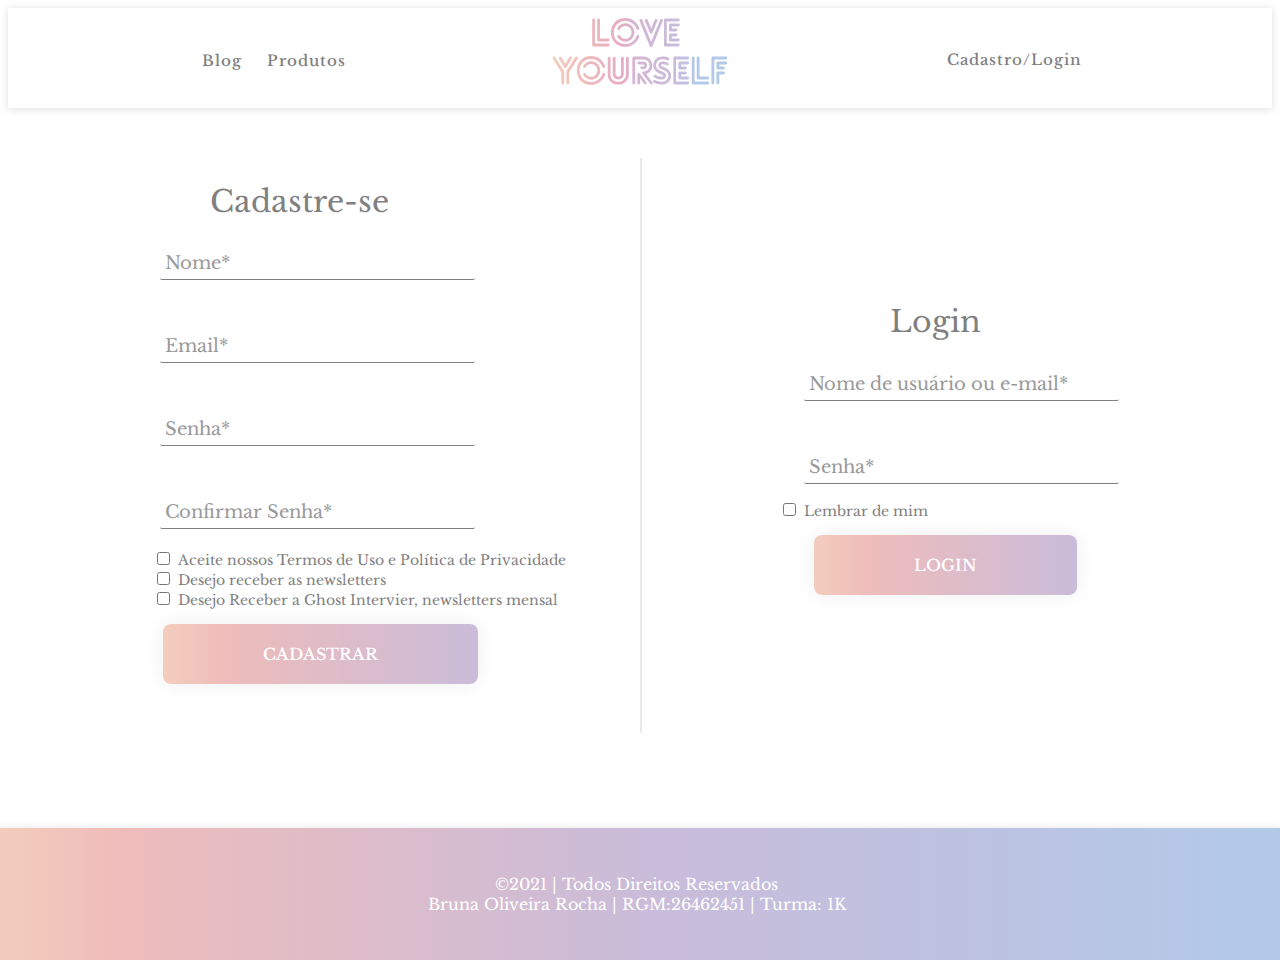
==== cadastro.html @ 94429276 "Add files via upload" ====
<!DOCTYPE html>
<html lang="en">
<head>
    <meta charset="UTF-8">
    <meta http-equiv="X-UA-Compatible" content="IE=edge">
    <meta name="viewport" content="width=device-width, initial-scale=1.0">
    <link href="style2.css" rel="stylesheet" type="text/css">
    <link rel="preconnect" href="https://fonts.gstatic.com">
    <link href="https://fonts.googleapis.com/css2?family=Libre+Baskerville&display=swap" rel="stylesheet">
    <title>Cadastro | Love Yourself</title>
</head>
<body>
     <!--Navbarr-->
    <div class="navbar"> 
    <section class="logo">
    <img src="love.svg" alt="image">
    <div class="form">
    <a href="cadastro.html">Cadastro/Login</a>
    </div>
    <div class="blog">
    <a href="index.html">Blog</a>
    <a href="produtos.html">Produtos</a>
    </div>
    </section>
    </div>

    <!--Formulário-->
    <div class="titulocadastro">
    <p>Cadastre-se</p>
    </div>
    <div class="formulariocadastro">
    <form>
    <div class="formtitulo">      
    <input class="input" type="text" required>
    <span class="highlight"></span>
    <span class="bar"></span>
    <label class="label">Nome*</label>
    </div>   
    <div class="formtitulo">      
    <input class="input" type="text" required>
    <span class="highlight"></span>
    <span class="bar"></span>
    <label class="label">Email*</label>
    </div>
    <div class="formtitulo">      
    <input class="input" type="password" required>
    <span class="highlight"></span>
    <span class="bar"></span>
    <label class="label">Senha*</label>
    </div>
    <div class="formtitulo">      
    <input class="input" type="password" required>
    <span class="highlight"></span>
    <span class="bar"></span>
    <label class="label">Confirmar Senha*</label>
    </div>
    </div>
    </form>
    
    <!--Minicheckbox-->
    <div class="minicheckbox">
    <input type="checkbox" id="termosusuario" name="termosdeuso" value="termos">
    <label for="termosusuario">Aceite nossos Termos de Uso e Política de Privacidade</label>
    <br>
    <input type="checkbox" id="newsletters" name="Desejo" value="news">
    <label for="vehicle2">Desejo receber as newsletters</label>
    <br>
    <input type="checkbox" id="a" name="a" value="Boat">
    <label for="a">Desejo Receber a Ghost Intervier, newsletters mensal</label>
    <br>
    </div>

    <!--Botão Cadastro-->
    <div>
    <a href class="btn btn-2">Cadastrar</a>
    </div>  

    <!--Divisoria-->
    <div class="linha-vertical"></div>

    <!--Formulário Login-->
    <div class="titulologin">
    <p>Login</p>
    </div>
    <div class="formulariologin">
    <form>
    <div class="formtitulo">      
    <input class="input" type="text" required>
    <span class="highlight"></span>
    <span class="bar"></span>
    <label class="label">Nome de usuário ou e-mail*</label>
    </div>
    <div class="formtitulo">      
    <input class="input" type="password" required>
    <span class="highlight"></span>
    <span class="bar"></span>
    <label class="label">Senha*</label>
    </div>
    </div>

    <!--Minicheckbox2-->
    <div class="minicheckbox2">
        <input type="checkbox" id="Lembrar" name="lembrarusuario"
        value="remember">
        <label for="termolembrar">Lembrar de mim</label>
        <br>

    <!--Botão Login-->
    <div class="botaologin">
    <a href class="btn btn-2">Login</a>
    </div>  
    </div>
    
    <!--Footer-->
    <footer class="footer">
    <p>©2021 | Todos Direitos Reservados<br>
    Bruna Oliveira Rocha | RGM:26462451 | Turma: 1K 
    </p>

   

</body>
</html>
---- style2.css ----
body {
  background-color: #ffffff;
  font-family: 'Libre Baskerville', serif;
  font-style: normal;
}

/*Navbar*/
.navbar {
  background-color: #FFFFFF;
  height: 100px;
  margin-top: 0px;
  letter-spacing: 1px;
  box-shadow: 0px 1px 8px rgba(36, 36, 36, 0.15);
}
.logo {
  padding-top: 10px;
  padding-left: 43%;
}
.form {
  font-size: 15px;  
  font-weight: 500;
  float: right;
  padding-right: 170px;
  padding-top: 32px;
}
a {
  text-decoration: none;
  color: #808080;
  padding-right: 20px;
  font-weight: 500;
}
a:link a:visited {
  color: #f2f2f2;
}
a:hover {
  color: #b2c9e9;
}
.blog {
  font-size: 15px;
  font-weight: 500;
  margin-left: -350px;
  margin-top: -38px;

}
.blog a:hover {
  color: #E7ACC2;
}

/*Formulário Cadastro*/
.titulocadastro {
  color: #808080;
  font-weight: 400;
  font-style: normal;
  padding-top: 0px;
  margin-top: 75px;
  font-size: 30px;
  padding-left: 16%;
  margin-bottom: -8px;
}

.formulariocadastro {
  color: #808080;
  text-align: left;
  padding-left: 12%;

}
.formtitulo { 
  margin-bottom:45px; 
  position: relative;
}
.input {
  font-size: 15px;
  padding:10px 10px 10px 5px;
  display:block;
  width:300px;
  border:none;
  border-bottom:1px solid #808080;
  border-radius: 2px;
  background-color: #ffffff;
}
input:focus { 
  outline:none; 
}
.label {
  color:#999; 
  font-size:18px;
  font-weight:normal;
  position:absolute;
  pointer-events:none;
  left:5px;
  top:10px;
  transition:0.2s ease all; 
  -moz-transition:0.2s ease all; 
  -webkit-transition:0.2s ease all;
}
input:focus ~ label, input:valid ~ label {
  top:-20px;
  font-size:14px;
  color: #808080;
}
.bar 	{
  position:relative; 
  display:block; 
  width:300px; 
}
/*Minicheckbox*/
.minicheckbox {
  padding-left: 145px;
  margin-bottom: 35px;
  margin-top: -25px;
}
/*Botão Cadastro/Login*/
.btn {
  flex: 1 1 auto;
  margin: 10px;
  padding: 20px;
  padding-left: 100px;
  padding-right: 100px;
  text-align: center;
  text-transform: uppercase;
  transition: 0.5s;
  background-size: 200% auto;
  color: white;
  box-shadow: 0 0 20px #eee;
  border-radius: 8px;
  margin-left: 155px;
  margin-top: 5px;
 }
.btn:hover {
  background-position: right center;
  color:white;
}
.btn-2 {
  background-image: linear-gradient(to right, #f3ccbd 1%, #eebcbb 10%, #c9bcda 51%, #b2c9e9 100%);
}

/*Formulário Login*/
.titulologin {
  color: #808080;
  font-weight: 400;
  font-style: normal;
  padding-top: 15px;
  margin-top: -475px;
  font-size: 30px;
  text-align: right;
  margin-right: 23%;
  margin-bottom: -7px;
}
.formulariologin {
  margin-left: 63%;
  margin-top: 0px;
}
.botaologin {
  margin-left: -120px;
  margin-top: 35px;
  margin-right: 35%;
}
.linha-vertical {
  height: 575px;
  border-left: 2px solid;
  color:rgba(36, 36, 36, 0.1);
  margin-left: 50%;
  margin-top: -40%;
}
 
.minicheckbox2 {
  margin-left: 61%;
  margin-top: -29px;
  margin-bottom: 15px;
}
.footer {
  background-image: linear-gradient(to right, #f3ccbd 1%, #eebcbb 10%, #c9bcda 51%, #b2c9e9 100%);
  margin-top: 20%;
  text-align: center;
  padding-top: 30px;
  margin-bottom: -15px;
  margin-left: -15px;
  margin-right: -8px;
  padding-bottom: 30px;
  box-shadow: 0px 1px 8px rgba(36, 36, 36, 0.15);
  color: #FFF;
  font-style: normal;
}
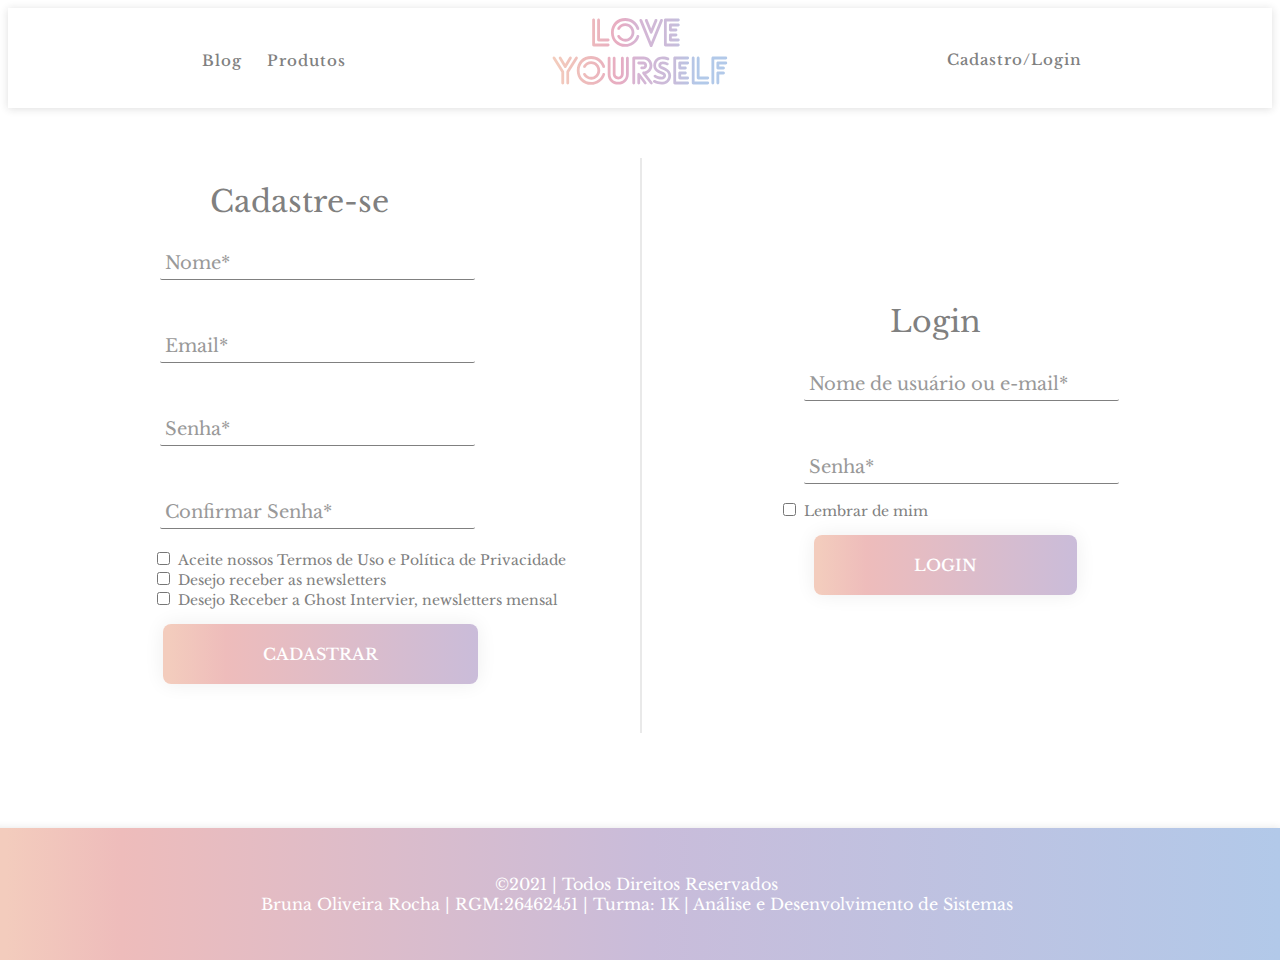
==== commit 649dac8b: "Update cadastro.html" ====
--- a/cadastro.html
+++ b/cadastro.html
@@ -114,10 +114,10 @@
     <!--Footer-->
     <footer class="footer">
     <p>©2021 | Todos Direitos Reservados<br>
-    Bruna Oliveira Rocha | RGM:26462451 | Turma: 1K 
+    Bruna Oliveira Rocha | RGM:26462451 | Turma: 1K | Análise e Desenvolvimento de Sistemas
     </p>
 
    
 
 </body>
-</html>+</html>
